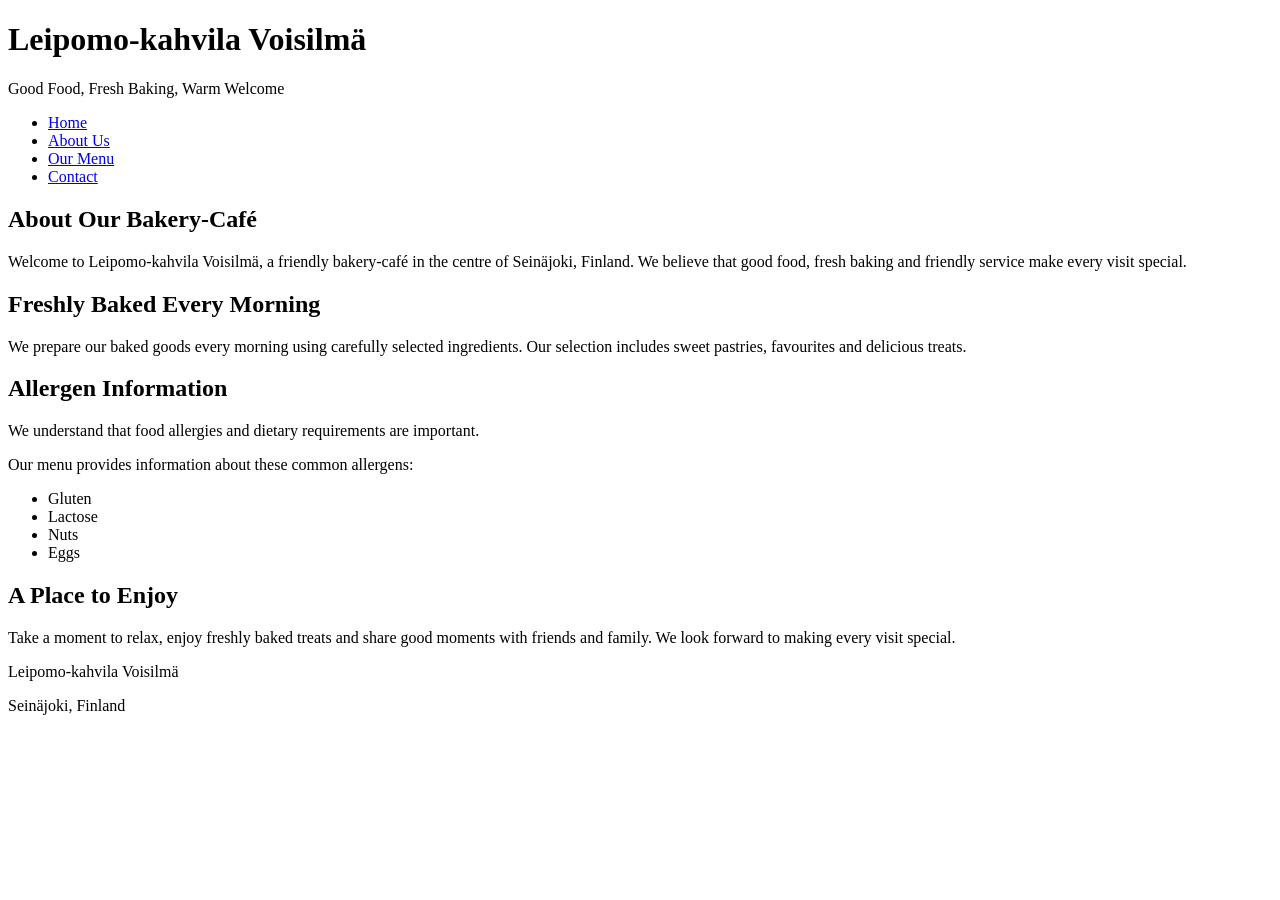
==== about.html @ 67ffdedf "Complete E1 website" ====
<!DOCTYPE html>
<html lang="en">

<head>
    <meta charset="UTF-8">
    <meta name="viewport" content="width=device-width, initial-scale=1.0">
    <meta name="description" content="Learn about Leipomo-kahvila Voisilmä and our bakery-café in Seinäjoki.">
    <title>About Us | Leipomo-kahvila Voisilmä</title>
</head>

<body>

    <header>
        <h1>Leipomo-kahvila Voisilmä</h1>
        <p>Good Food, Fresh Baking, Warm Welcome</p>

        <nav aria-label="Main navigation">
            <ul>
                <li><a href="index.html">Home</a></li>
                <li><a href="about.html" aria-current="page">About Us</a></li>
                <li><a href="listing.html">Our Menu</a></li>
                <li><a href="contact.html">Contact</a></li>
            </ul>
        </nav>
    </header>

    <main>

        <h2>About Our Bakery-Café</h2>

        <p>Welcome to Leipomo-kahvila Voisilmä, a friendly bakery-café in the centre of Seinäjoki, Finland.
            We believe that good food, fresh baking and friendly service make every visit special.
        </p>

    
        <h2>Freshly Baked Every Morning</h2>

        <p>We prepare our baked goods every morning using carefully selected ingredients.
            Our selection includes sweet pastries,  favourites and delicious treats.
        </p>



        
<aside>
    <h2>Allergen Information</h2>

    <p>We understand that food allergies and dietary requirements are important.</p>
    <p>Our menu provides information about these common allergens:</p>

    <ul>
        <li>Gluten</li>
        <li>Lactose</li>
        <li>Nuts</li>
        <li>Eggs</li>
    </ul>

</aside>

       <h2>A Place to Enjoy</h2>

<p>Take a moment to relax, enjoy freshly baked treats and share good moments with friends and family. We look forward to making every visit special.</p>
    </main>

    <footer>
        <p>Leipomo-kahvila Voisilmä</p>
        <p>Seinäjoki, Finland</p>
    </footer>

</body>
</html>
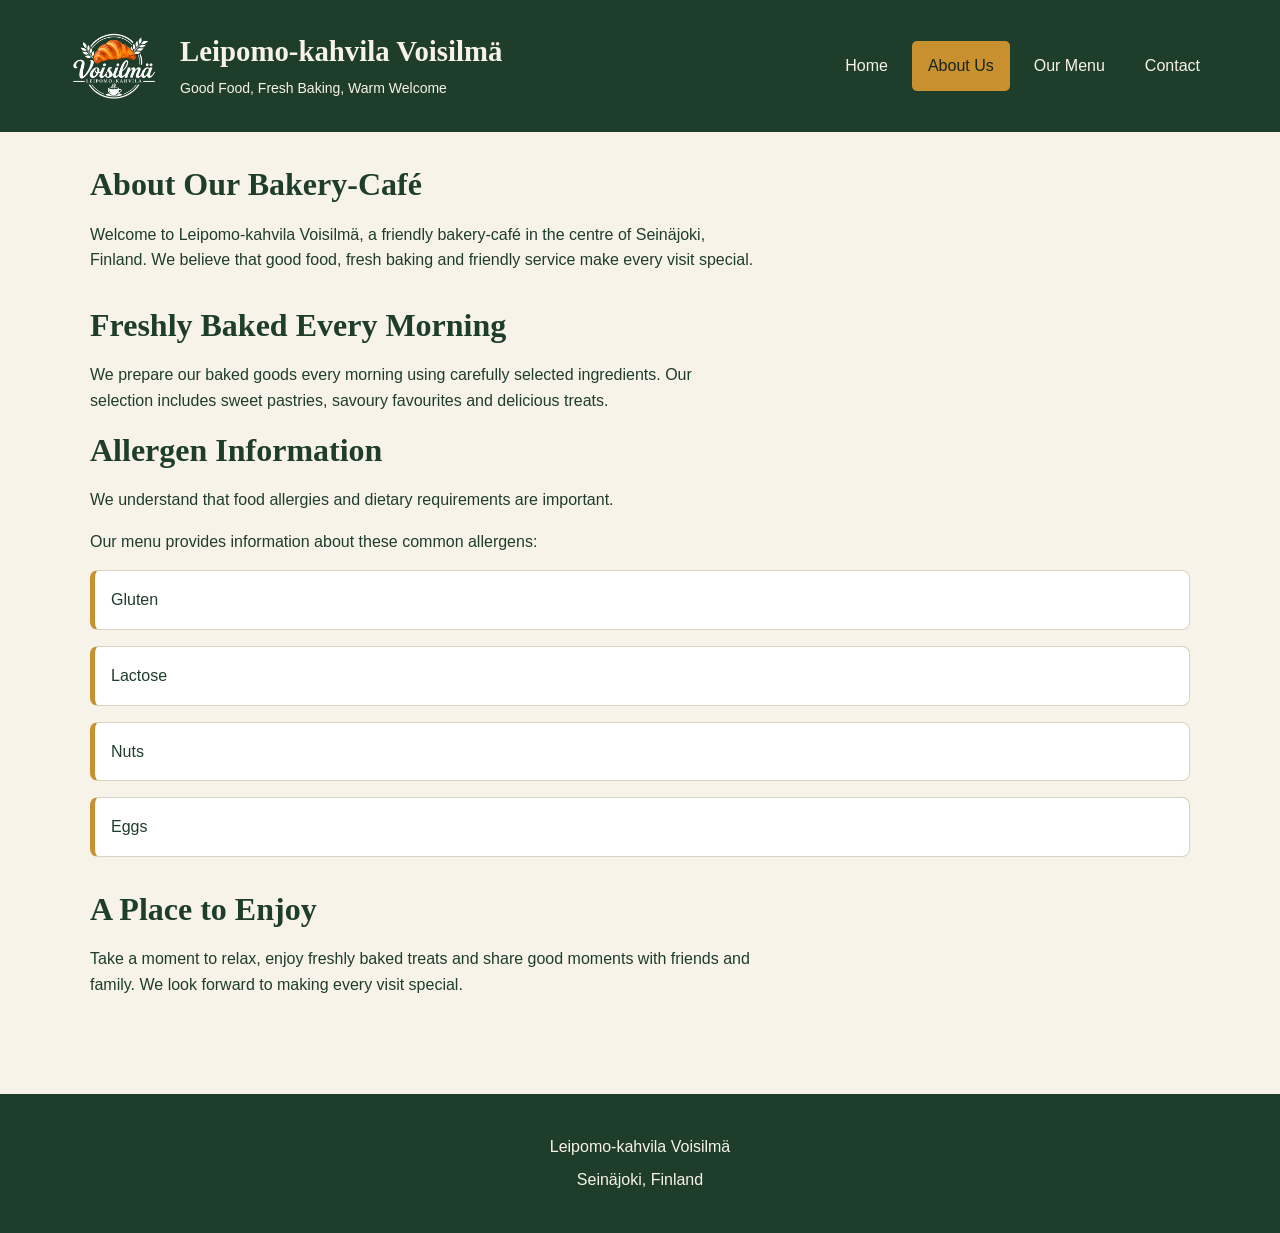
==== commit 92d1dad1: "Complete E2 website styling" ====
--- a/about.html
+++ b/about.html
@@ -7,13 +7,22 @@
     <meta name="viewport" content="width=device-width, initial-scale=1.0">
     <meta name="description" content="Learn about Leipomo-kahvila Voisilmä and our bakery-café in Seinäjoki.">
     <title>About Us | Leipomo-kahvila Voisilmä</title>
+
+    <link rel="stylesheet" href="style.css">
 </head>
 
 <body>
 
     <header>
-        <h1>Leipomo-kahvila Voisilmä</h1>
-        <p>Good Food, Fresh Baking, Warm Welcome</p>
+        <div class="brand">
+            <img src="images/voisilma-logo.png"
+                 alt="Voisilmä bakery-café logo">
+
+            <div class="brand-text">
+                <h1>Leipomo-kahvila Voisilmä</h1>
+                <p>Good Food, Fresh Baking, Warm Welcome</p>
+            </div>
+        </div>
 
         <nav aria-label="Main navigation">
             <ul>
@@ -33,34 +42,30 @@
             We believe that good food, fresh baking and friendly service make every visit special.
         </p>
 
-    
         <h2>Freshly Baked Every Morning</h2>
 
         <p>We prepare our baked goods every morning using carefully selected ingredients.
-            Our selection includes sweet pastries,  favourites and delicious treats.
+            Our selection includes sweet pastries, savoury favourites and delicious treats.
         </p>
 
+        <aside>
+            <h2>Allergen Information</h2>
 
+            <p>We understand that food allergies and dietary requirements are important.</p>
+            <p>Our menu provides information about these common allergens:</p>
 
-        
-<aside>
-    <h2>Allergen Information</h2>
+            <ul>
+                <li>Gluten</li>
+                <li>Lactose</li>
+                <li>Nuts</li>
+                <li>Eggs</li>
+            </ul>
+        </aside>
 
-    <p>We understand that food allergies and dietary requirements are important.</p>
-    <p>Our menu provides information about these common allergens:</p>
+        <h2>A Place to Enjoy</h2>
 
-    <ul>
-        <li>Gluten</li>
-        <li>Lactose</li>
-        <li>Nuts</li>
-        <li>Eggs</li>
-    </ul>
+        <p>Take a moment to relax, enjoy freshly baked treats and share good moments with friends and family. We look forward to making every visit special.</p>
 
-</aside>
-
-       <h2>A Place to Enjoy</h2>
-
-<p>Take a moment to relax, enjoy freshly baked treats and share good moments with friends and family. We look forward to making every visit special.</p>
     </main>
 
     <footer>
--- a/style.css
+++ b/style.css
@@ -0,0 +1,544 @@
+
+/******Main Design ***/
+
+:root {
+    /* Customer  demand colours */
+    --color-forest: #1F3D2B;
+    --color-cream: #F7F3E8;
+    --color-mustard: #C8902E;
+
+    /* Additional colours */
+    --color-white: #FFFFFF;
+    --color-border: #D8D2C3;
+
+    /* Fonts */
+    --font-heading: Georgia, serif;
+    --font-body: Arial, sans-serif;
+
+    /* Font sizes */
+    --text-small: 0.875rem;
+    --text-normal: 1rem;
+    --text-large: 1.25rem;
+
+    /* Spacing */
+    --space-small: 0.5rem;
+    --space-medium: 1rem;
+    --space-large: 2rem;
+    --space-extra-large: 3rem;
+
+    /* Layout */
+    --content-width: 1100px;
+}
+
+/* ****Website Style***/
+
+* {
+    box-sizing: border-box;
+}
+
+body {
+    margin: 0;
+    padding: 0;
+
+    font-family: var(--font-body);
+    font-size: var(--text-normal);
+    line-height: 1.6;
+
+    color: var(--color-forest);
+    background-color: var(--color-cream);
+}
+
+h1,
+h2,
+h3 {
+    font-family: var(--font-heading);
+    line-height: 1.3;
+}
+
+h1 {
+    font-size: clamp(2rem, 6vw, 3.5rem);
+}
+
+h2 {
+    font-size: 2rem;
+}
+
+h3 {
+    font-size: 1.4rem;
+}
+
+p {
+    margin-bottom: var(--space-medium);
+}
+
+main {
+    width: min(90%, var(--content-width));
+    margin: 0 auto;
+    padding: var(--space-large) 0;
+}
+
+img {
+    max-width: 100%;
+    height: auto;
+}
+
+table {
+    width: 100%;
+    border-collapse: collapse;
+}
+
+th,
+td {
+    padding: var(--space-medium);
+    text-align: left;
+}
+
+
+
+header {
+    background-color: var(--color-forest);
+    color: var(--color-cream);
+    text-align: center;
+    padding: var(--space-large) 1rem;
+}
+
+header h1 {
+    margin: 0;
+    color: var(--color-cream);
+}
+
+header p {
+    margin: var(--space-small) 0 var(--space-large);
+}
+
+/* Navigation */
+
+nav ul {
+    display: flex;
+    justify-content: center;
+    align-items: center;
+    flex-wrap: wrap;
+    gap: var(--space-small);
+
+    list-style: none;
+    padding: 0;
+    margin: 0;
+}
+
+nav a {
+    display: block;
+    padding: 0.75rem 1rem;
+
+    color: var(--color-cream);
+    text-decoration: none;
+    border-radius: 5px;
+}
+
+nav a:hover,
+nav a[aria-current="page"] {
+    background-color: var(--color-mustard);
+    color: #17251D;
+}
+
+nav a:focus-visible {
+    outline: 3px solid var(--color-cream);
+    outline-offset: 4px;
+}
+
+/****Main Content***/
+
+main h2 {
+    color: var(--color-forest);
+    margin-top: var(--space-large);
+    margin-bottom: var(--space-medium);
+}
+
+main h2:first-child {
+    margin-top: 0;
+}
+
+main p {
+    max-width: 75ch;
+}
+
+/***Tables***/
+
+table {
+    margin: var(--space-large) 0;
+    background-color: var(--color-white);
+    border: 1px solid var(--color-border);
+    border-radius: 8px;
+    overflow: hidden;
+}
+
+caption {
+    font-weight: bold;
+    text-align: left;
+    padding: var(--space-medium);
+}
+
+th {
+    background-color: var(--color-forest);
+    color: var(--color-cream);
+}
+
+td,
+th {
+    border-bottom: 1px solid var(--color-border);
+}
+
+/* ***Footer***/
+
+footer {
+    background-color: var(--color-forest);
+    color: var(--color-cream);
+    text-align: center;
+    padding: var(--space-large) 1rem;
+    margin-top: var(--space-extra-large);
+}
+
+footer p {
+    margin: var(--space-small) 0;
+}
+
+
+main ul {
+    list-style: none;
+    padding: 0;
+}
+
+main ul li {
+    background-color: var(--color-white);
+    border: 1px solid var(--color-border);
+    border-left: 5px solid var(--color-mustard);
+    border-radius: 8px;
+
+    padding: var(--space-medium);
+    margin-bottom: var(--space-medium);
+}
+
+main ul li p:first-child {
+    font-family: var(--font-heading);
+    font-size: var(--text-large);
+    font-weight: bold;
+    color: var(--color-forest);
+    margin-bottom: var(--space-small);
+}
+
+main ul li p:last-child {
+    margin-bottom: 0;
+}
+
+/****Cake Order Form***/
+
+form {
+    max-width: 750px;
+    margin-top: var(--space-large);
+}
+
+fieldset {
+    border: 1px solid var(--color-border);
+    border-radius: 8px;
+    padding: var(--space-large);
+    margin-bottom: var(--space-large);
+    background-color: var(--color-white);
+}
+
+legend {
+    font-family: var(--font-heading);
+    font-weight: bold;
+    color: var(--color-forest);
+    padding: 0 var(--space-small);
+}
+
+form p {
+    margin-bottom: var(--space-medium);
+}
+
+label {
+    display: block;
+    font-weight: bold;
+    margin-bottom: var(--space-small);
+}
+
+input,
+select,
+textarea {
+    width: 100%;
+    padding: 0.75rem;
+    font: inherit;
+    color: var(--color-forest);
+    background-color: var(--color-cream);
+    border: 1px solid var(--color-border);
+    border-radius: 5px;
+}
+
+input[type="checkbox"] {
+    width: auto;
+    margin-right: var(--space-small);
+}
+
+form button {
+    padding: 0.85rem 1.5rem;
+    font: inherit;
+    font-weight: bold;
+    color: var(--color-cream);
+    background-color: var(--color-forest);
+    border: 2px solid var(--color-forest);
+    border-radius: 5px;
+    cursor: pointer;
+}
+form button:hover {
+    background-color: var(--color-mustard);
+    color: #17251D;
+    border-color: var(--color-mustard);
+}
+
+header {
+    display: flex;
+    justify-content: space-between;
+    align-items: center;
+    flex-wrap: wrap;
+    gap: 1rem;
+
+    padding: 1rem 5%;
+    text-align: left;
+}
+
+.brand {
+    display: flex;
+    align-items: center;
+    gap: 1rem;
+}
+
+.brand img {
+    width: 100px;
+    height: 100px;
+    object-fit: contain;
+}
+
+.brand-text h1 {
+    font-size: 1.8rem;
+    margin: 0;
+}
+
+.brand-text p {
+    font-size: var(--text-small);
+    margin: 0.4rem 0 0;
+}
+
+header nav {
+    margin-left: auto;
+}
+
+
+.menu-grid {
+    display: grid;
+    grid-template-columns: repeat(auto-fit, minmax(min(100%, 280px), 1fr));
+    gap: var(--space-medium);
+}
+
+.menu-grid li {
+    margin-bottom: 0;
+}
+
+.allergen-filter {
+    background-color: var(--color-white);
+    padding: var(--space-medium);
+    border: 1px solid var(--color-border);
+    border-radius: 8px;
+    margin-bottom: var(--space-large);
+}
+
+.allergen-filter fieldset {
+    border: 1px solid var(--color-border);
+    border-radius: 6px;
+    padding: var(--space-medium);
+    display: flex;
+    flex-wrap: wrap;
+    gap: 1rem;
+}
+
+.allergen-filter legend {
+    font-weight: bold;
+    padding: 0 0.5rem;
+}
+
+.allergen-filter label {
+    display: flex;
+    align-items: center;
+    gap: 0.4rem;
+    cursor: pointer;
+}
+
+.allergen-filter input[type="checkbox"] {
+    accent-color: var(--color-forest);
+    width: 16px;
+    height: 16px;
+}
+
+/*  Mobile design*/
+
+@media (max-width: 600px) {
+
+    /* Header */
+
+    header {
+        flex-direction: column;
+        align-items: stretch;
+        text-align: center;
+        padding: 1rem 0.75rem;
+    }
+
+
+    .brand {
+        flex-direction: row;
+        align-items: center;
+        justify-content: center;
+        text-align: left;
+        gap: 0.6rem;
+    }
+
+    .brand img {
+        width: 65px;
+        height: 65px;
+        flex-shrink: 0;
+    }
+
+    .brand-text h1 {
+        font-size: 1.2rem;
+    }
+
+    .brand-text p {
+        font-size: 0.75rem;
+        margin-top: 0.25rem;
+    }
+
+    /* Navigation menu */
+
+    header nav {
+        width: 100%;
+        margin-left: 0;
+    }
+
+    nav ul {
+        flex-direction: row;
+        justify-content: center;
+        align-items: center;
+        flex-wrap: wrap;
+        gap: 0.25rem;
+    }
+
+    nav li {
+        width: auto;
+    }
+
+    nav a {
+        padding: 0.55rem 0.65rem;
+        font-size: 0.85rem;
+        text-align: center;
+    }
+
+    /* Main content */
+
+    h2 {
+        font-size: 1.6rem;
+    }
+
+    main {
+        width: 92%;
+        padding: var(--space-medium) 0;
+    }
+
+    /* Forms */
+
+    fieldset {
+        padding: var(--space-medium);
+    }
+
+    /* Tables */
+
+    th,
+    td {
+        padding: 0.6rem 0.4rem;
+        font-size: 0.9rem;
+    }
+}
+
+/*Dark Mode*/
+
+@media (prefers-color-scheme: dark) {
+
+    body {
+        background-color: #17251D;
+        color: #F7F3E8;
+    }
+
+    header,
+    footer {
+        background-color: #1F3D2B;
+        color: #FFFFFF;
+    }
+
+    header h1,
+    header p {
+        color: #FFFFFF;
+    }
+
+    main h2,
+      main p,
+     main li,
+     label,
+     legend,
+     caption {
+     color: #F7F3E8;
+    }
+    main ul li,
+    table,
+    fieldset {
+        background-color: #263B30;
+        color: #F7F3E8;
+        border-color: #A6B5A9;
+    }
+
+    th {
+        background-color: #1F3D2B;
+        color: #FFFFFF;
+    }
+
+    td {
+        color: #F7F3E8;
+    }
+
+    input,
+    select,
+    textarea {
+        background-color: #263B30;
+        color: #FFFFFF;
+        border-color: #A6B5A9;
+    }
+
+    nav a:hover,
+    nav a[aria-current="page"] {
+        background-color: #C8902E;
+        color: #17251D;
+    }
+
+     .allergen-filter {
+       background-color: #263B30;
+      border-color: #A6B5A9;
+    }
+
+      .allergen-filter fieldset {
+     background-color: #263B30;
+     border-color: #A6B5A9;
+    }
+
+       .allergen-filter legend,
+        .allergen-filter label {
+         color: #F7F3E8;
+    }
+     main .menu-grid li p:first-child {
+     color: #F7F3E8;
+    }
+}
